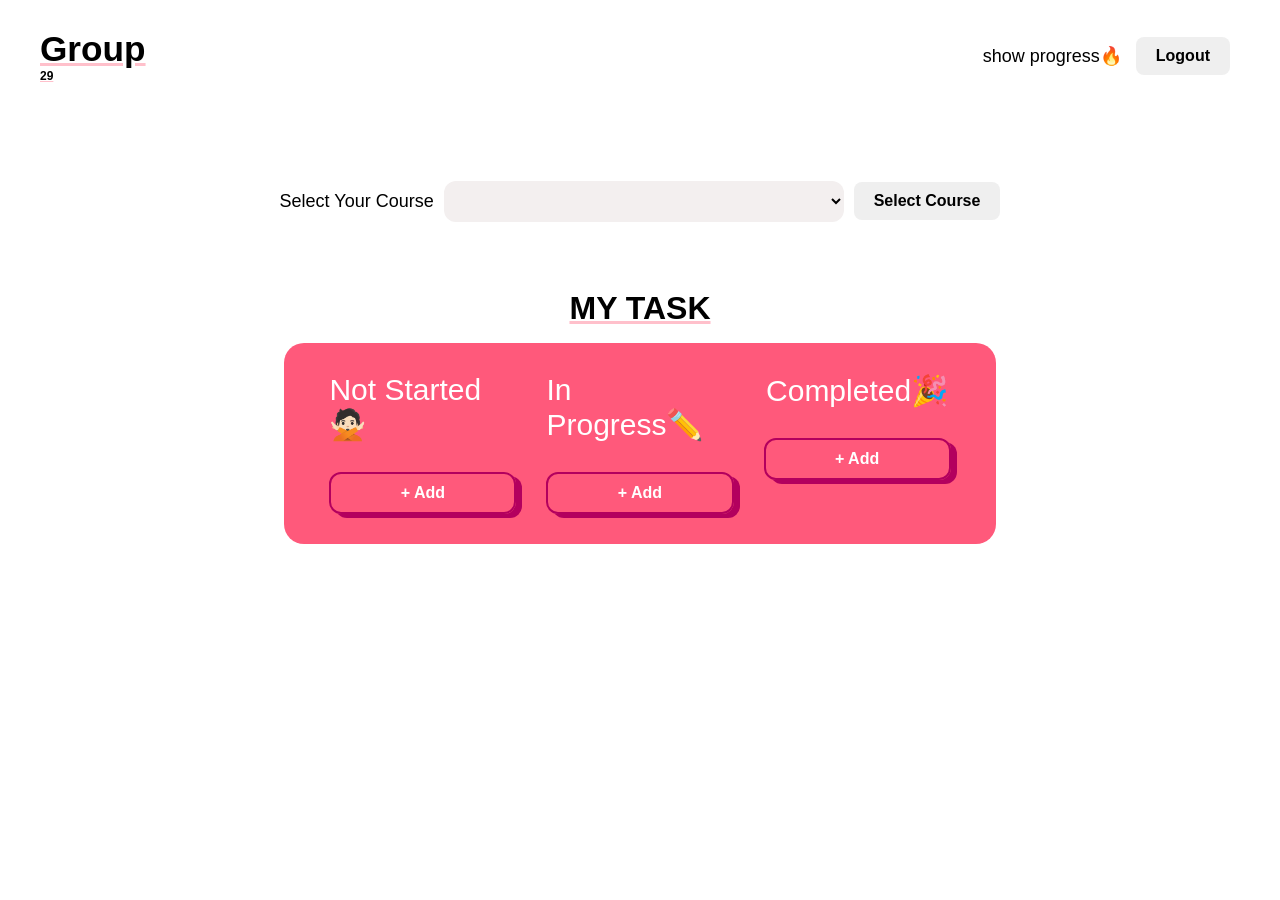
==== home.html @ cfd828da "modify" ====
<!DOCTYPE html>
<html>
  <head>
    <meta charset="UTF-8" />
    <title>MyCourseville API Home Page</title>
    <link rel="stylesheet" href="./reset.css" />
    <link rel="stylesheet" href="style.css" />
    <link rel="stylesheet" href="./summary.css" />
    <!-- <link rel="stylesheet" href="./summary.css" /> -->
    <link rel="preconnect" href="https://fonts.googleapis.com" />
    <link rel="preconnect" href="https://fonts.gstatic.com" crossorigin />
    <script src="./script_cv.js" defer></script>
    <script src="./js/main.js" type="module" defer></script>
  </head>

  <head>
    <meta charset="UTF-8" />
    <title>MyCourseville API Home Page</title>
    <link rel="stylesheet" href="./reset.css" />
    <link rel="stylesheet" href="style.css" />
    <link rel="stylesheet" href="modal.css" />
    <link rel="preconnect" href="https://fonts.googleapis.com" />
    <link rel="preconnect" href="https://fonts.gstatic.com" crossorigin />
    <script src="./script_cv.js" defer></script>
    <!-- <script src="./script_modal.js" defer></script> -->
    <script src="./js/main.js" type="module" defer></script>
  </head>

  <body>
    <header class="menu-bar-wrapper">
      <div class="menu-bar container">
        <h1 id="app-name">Group <span id="group-id"></span></h1>
        <div class="nav-list">
          <div class="summary" id="summary">show progress🔥</div>
          <button class="button logout-button" onclick="logout()">
            Logout
          </button>
        </div>
      </div>
    </header>

    <main>
      <div class="select-container">
        <h2>Select Your Course</h2>
        <select id="course-name"></select>
        <button class="button select-button" id="select-course">
          Select Course
        </button>
      </div>

      <div class="assignment-container">
        <section>
          <h1 class="title">MY TASK</h1>
          <div id="modal-summary">
            <div class="summary-container" id="summary-container">
              <div class="summary-status-all">
                <div class="summary-status-items">
                  <div class="summary-status-item">
                    <p class="summary-item-title">Not started🙅🏻</p>
                    <p class="summary-item-percent" id="notstarted">60%</p>
                  </div>
                </div>
                <div class="summary-status-items">
                  <div class="summary-status-item">
                    <p class="summary-item-title">In Progress✏️</p>
                    <p class="summary-item-percent" id="inprogress">30%</p>
                  </div>
                </div>
                <div class="summary-status-items">
                  <div class="summary-status-item">
                    <p class="summary-item-title">Completed 🎉</p>
                    <p class="summary-item-percent" id="completed">5%</p>
                  </div>
                </div>
                <div class="summary-status-items">
                  <div class="summary-status-item">
                    <p class="summary-item-title">past due💀</p>
                    <p class="summary-item-percent due" id="pastdue">5%</p>
                  </div>
                </div>
                <div class="emoji">🎉</div>
              </div>
              <div class="summary-title">
                <h1 class="summary-item-header">summary 💫</h1>
                <button class="summary-close">close</button>
              </div>
            </div>
          </div>
          <div class="kanban">
            <!--
            <div class="kanban__column">
              <div class="kanban__column-title">Not Started</div>
              <div class="kanban__items">
                <div class="kanban__item-input" contenteditable>Wash the dishes</div>
              </div>
              <button class="kanban__add-item" type="button">+ Add</button>
            </div>
          --></div>
        </section>
      </div>
      <!-- <div class="section-credit">
      &#169; 2110221 Computer Engineering Essentials (2022/2) &#169;
    </div> -->
    </main>
    <script src="./script_summary.js" defer></script>
  </body>
</html>
---- style.css ----
@import url("https://fonts.googleapis.com/css2?family=Montserrat:ital,wght@0,600;1,300;1,400;1,500&display=swap");

:root {
  --standard-border-radius: 8px;
}

header {
  display: flex;
  justify-content: center;
}

body {
  font-family: "JetBrains Mono", sans-serif;
}

section {
  display: flex;
  flex-direction: column;
  justify-content: center;
  align-items: center;
}

.container {
  max-width: 1200px;
  width: 100%;
  margin: 0 auto;
}

/*---- Menu ----*/
.menu-bar-wrapper {
  padding: 20px;
  position: sticky;
  top: 0;
  left: 0;
  right: 0;
  background-color: white;
  z-index: 999;
}

.menu-bar-wrapper.scrolled {
  background-color: #ebb7d9;
}

.menu-bar {
  display: flex;
  justify-content: space-between;
  align-items: center;
  height: 72px;
}

.logo {
  height: 20px;
}

.nav-list {
  display: flex;
  justify-content: center;
  align-items: center;
}

.nav-item {
  display: flex;
  flex-direction: column;
  justify-content: center;
  align-items: center;
}

.nav-item:not(:first-child) {
  margin-left: 24px;
}

.nav-link {
  text-decoration: none;
  color: black;
}

.nav-link:hover {
  color: #f87060;
}

.nav-link:active {
  opacity: 0.5;
}

#app-name {
  font-size: 2.2em;
  font-weight: bold;
  margin: 0;
  text-align: center;
}

.main-container {
  display: flex;
  flex-direction: column;
}

.description {
  text-align: center;
  color: rgb(0, 2, 107);
}

.info {
  font-size: 1em;
}

button {
  padding: 10px 20px;
  margin: 10px 10px;
  cursor: pointer;
  font-size: 16px;
  font-weight: bold;
  border-radius: 8px;
  border: none;
}

.select-button:hover {
  background-color: rgba(0, 0, 0, 0.1);
  transition: all 0.2s ease-in-out;
}

/* Use a limited color palette with bold accents */
.logout-button:hover {
  background-color: rgb(204, 19, 19);
  color: #fff;
  transition: all 0.2s ease-in-out;
}

/* ----- Container ------ */
.select-container {
  display: flex;
  justify-content: center;
  align-items: center;
  margin: 60px 0;
}

select {
  box-shadow: 0 10px 250x rgba(0, 0, 0, 0.25);
  width: 400px;
  max-width: 600px;
  outline: none;
  background: #f3efef;
  padding: 12px;
  border: none;
  border-radius: 12px;
}

/* kanban */

.kanban {
  display: flex;
  padding: 30px;
  max-width: 750px;
  background: #ff597b;
  /* background: hsl(323, 59%, 63%); */
  border-radius: 20px;
}

.kanban * {
  font-family: sans-serif;
}

.kanban__column {
  flex: 1;
  padding-left: 15px;
  padding-right: 15px;
}

/* .kanban__column:not(:last-child) {
  padding-left: 30px;
  padding-right: 30px;
} */

.kanban__column-title {
  margin-bottom: 20px;
  font-size: 30px;
  color: white;
  user-select: none;
  display: flex;
  justify-content: center;
  align-items: center;
}

.kanban__item-input {
  padding: 10px 15px;
  box-sizing: border-box;
  background: white;
  border-radius: 12px;
  cursor: pointer;
  border: 2px solid #de4db3;
  padding: 10px;
  box-shadow: 6px 4px #de4db3;
  transition: box-shadow 0.2s ease-out 0s, transform 0.2s ease-out 0s;
}

.kanban__dropzone {
  height: 10px;
  transition: background 0.15s, height 0.15s;
}

.kanban__dropzone--active {
  height: 20px;
  background: rgba(0, 0, 0, 0.25);
}

.kanban__add-item {
  width: 100%;
  padding: 10px 0;
  font-size: 16px;
  color: white;
  background: rgba(0, 0, 0, 0);
  border: none;
  border-radius: 12px;
  cursor: pointer;
  border: 2px solid #b3005e;
  /* border: 2px solid #b20d7b; */
  /* padding: 10px; */
  margin: 0;
  box-shadow: 6px 4px #b3005e;
}

.kanban__add-item:hover,
.kanban__item-input:hover {
  box-shadow: rgba(32, 32, 32, 0.05) 0px 16px 16px 0px,
    rgba(42, 42, 42, 0.05) 0px 8px 8px 0px,
    rgba(49, 49, 49, 0.05) 0px 4px 4px 0px,
    rgba(45, 45, 45, 0.05) 0px 2px 2px 0px,
    rgba(35, 35, 35, 0.05) 0px 64px 64px 0px,
    rgba(49, 49, 49, 0.05) 0px 32px 32px 0px;
  transform: translate(-5px);
}

.kanban__add-item:hover {
  background: rgba(0, 0, 0, 0.1);
  transition: all 0.15s, height 0.15s;
}

.assignment-container {
  min-width: 780;
  display: flex;
  justify-content: center;
  align-items: center;
  flex-wrap: wrap;
}

.assignments-list {
  display: grid;
  grid-template-columns: 1fr 1fr 1fr;
  grid-template-rows: auto;
  margin: 10px;
  padding: 20px;
  background: #6a5252;
  border-radius: 8px;
}

#assignment-item {
  padding: 12px;
  background: #aeaaaa;
  margin: 12px;
  border-radius: 12px;
  cursor: pointer;
}

@media (max-width: 800px) {
  h2 {
    display: none;
  }
}

@media (max-width: 1000px) {
  .kanban {
    display: inline-block;
  }
}

/* text */

h1 {
  text-align: center;
  font-size: xx-large;
  font-weight: bold;
  margin-bottom: 16px;
  text-decoration-line: underline;
  text-decoration-line: underline;
  text-decoration-color: pink;
}

h2 {
  text-align: center;
  font-size: large;
  margin: 10px;
}

p {
  text-align: center;
}

.section-credit {
  position: sticky;
  bottom: 0;
}
---- summary.css ----
/* Show progress */
.summary {
  /* background-color: aquamarine; */
  width: fit-content;
  padding: 4px;
  border-radius: 8px;
  cursor: pointer;
  font-size: 18px;
}

.summary:hover {
  background-color: rgba(0, 0, 0, 0.2);
}

#modal-summary {
  display: none;
  position: fixed;
  z-index: 999;
  left: 0;
  right: 0;
  top: 0;
  bottom: 0;
  width: 100%;
  height: 100%;
  overflow: auto;
  background-color: rgba(0, 0, 0, 0.4);
  justify-content: center;
  align-items: center;
}
.summary-container {
  width: 700px;
  background-color: #ebb7d9;
  border-radius: 31px;
  transition: all 0.3 ease-in-out;
  margin: 12px;
}

.summary-title {
  border-radius: 0 0 31px 31px;
  background-color: white;
  display: flex;
  justify-content: space-between;
  align-items: center;
  padding: 0;
  margin-top: 20px;
}

.summary-item-header {
  margin: 12px 0 12px 20px;
}

.summary-item-title {
  margin: 16px;
  font-size: 18px;
}

.summary-close {
  margin-right: 18px;
  height: fit-content;
  border: none;
  padding: 8px 14px;
  border-radius: 6px;
  cursor: pointer;
}

.summary-close:hover {
  background-color: rgba(0, 0, 0, 0.2);
}

.summary-status-all {
  display: flex;
  justify-content: space-around;
  align-items: center;
}

.summary-status-items {
  width: fit-content;
}

.summary-status-item:first-child {
  margin-left: 14px;
}

.summary-status-items:not(:first-child) {
  margin-left: 14px;
}

.summary-item-percent {
  background-color: white;
  width: fit-content;
  padding: 24px;
  border-radius: 16px;
  font-size: 24px;
  margin: 12px;
}

.due {
  background-color: #be5656;
}

.emoji {
  margin: 0 20px;
  font-size: 50px;
}
---- summary.css ----
/* Show progress */
.summary {
  /* background-color: aquamarine; */
  width: fit-content;
  padding: 4px;
  border-radius: 8px;
  cursor: pointer;
  font-size: 18px;
}

.summary:hover {
  background-color: rgba(0, 0, 0, 0.2);
}

#modal-summary {
  display: none;
  position: fixed;
  z-index: 999;
  left: 0;
  right: 0;
  top: 0;
  bottom: 0;
  width: 100%;
  height: 100%;
  overflow: auto;
  background-color: rgba(0, 0, 0, 0.4);
  justify-content: center;
  align-items: center;
}
.summary-container {
  width: 700px;
  background-color: #ebb7d9;
  border-radius: 31px;
  transition: all 0.3 ease-in-out;
  margin: 12px;
}

.summary-title {
  border-radius: 0 0 31px 31px;
  background-color: white;
  display: flex;
  justify-content: space-between;
  align-items: center;
  padding: 0;
  margin-top: 20px;
}

.summary-item-header {
  margin: 12px 0 12px 20px;
}

.summary-item-title {
  margin: 16px;
  font-size: 18px;
}

.summary-close {
  margin-right: 18px;
  height: fit-content;
  border: none;
  padding: 8px 14px;
  border-radius: 6px;
  cursor: pointer;
}

.summary-close:hover {
  background-color: rgba(0, 0, 0, 0.2);
}

.summary-status-all {
  display: flex;
  justify-content: space-around;
  align-items: center;
}

.summary-status-items {
  width: fit-content;
}

.summary-status-item:first-child {
  margin-left: 14px;
}

.summary-status-items:not(:first-child) {
  margin-left: 14px;
}

.summary-item-percent {
  background-color: white;
  width: fit-content;
  padding: 24px;
  border-radius: 16px;
  font-size: 24px;
  margin: 12px;
}

.due {
  background-color: #be5656;
}

.emoji {
  margin: 0 20px;
  font-size: 50px;
}
---- style.css ----
@import url("https://fonts.googleapis.com/css2?family=Montserrat:ital,wght@0,600;1,300;1,400;1,500&display=swap");

:root {
  --standard-border-radius: 8px;
}

header {
  display: flex;
  justify-content: center;
}

body {
  font-family: "JetBrains Mono", sans-serif;
}

section {
  display: flex;
  flex-direction: column;
  justify-content: center;
  align-items: center;
}

.container {
  max-width: 1200px;
  width: 100%;
  margin: 0 auto;
}

/*---- Menu ----*/
.menu-bar-wrapper {
  padding: 20px;
  position: sticky;
  top: 0;
  left: 0;
  right: 0;
  background-color: white;
  z-index: 999;
}

.menu-bar-wrapper.scrolled {
  background-color: #ebb7d9;
}

.menu-bar {
  display: flex;
  justify-content: space-between;
  align-items: center;
  height: 72px;
}

.logo {
  height: 20px;
}

.nav-list {
  display: flex;
  justify-content: center;
  align-items: center;
}

.nav-item {
  display: flex;
  flex-direction: column;
  justify-content: center;
  align-items: center;
}

.nav-item:not(:first-child) {
  margin-left: 24px;
}

.nav-link {
  text-decoration: none;
  color: black;
}

.nav-link:hover {
  color: #f87060;
}

.nav-link:active {
  opacity: 0.5;
}

#app-name {
  font-size: 2.2em;
  font-weight: bold;
  margin: 0;
  text-align: center;
}

.main-container {
  display: flex;
  flex-direction: column;
}

.description {
  text-align: center;
  color: rgb(0, 2, 107);
}

.info {
  font-size: 1em;
}

button {
  padding: 10px 20px;
  margin: 10px 10px;
  cursor: pointer;
  font-size: 16px;
  font-weight: bold;
  border-radius: 8px;
  border: none;
}

.select-button:hover {
  background-color: rgba(0, 0, 0, 0.1);
  transition: all 0.2s ease-in-out;
}

/* Use a limited color palette with bold accents */
.logout-button:hover {
  background-color: rgb(204, 19, 19);
  color: #fff;
  transition: all 0.2s ease-in-out;
}

/* ----- Container ------ */
.select-container {
  display: flex;
  justify-content: center;
  align-items: center;
  margin: 60px 0;
}

select {
  box-shadow: 0 10px 250x rgba(0, 0, 0, 0.25);
  width: 400px;
  max-width: 600px;
  outline: none;
  background: #f3efef;
  padding: 12px;
  border: none;
  border-radius: 12px;
}

/* kanban */

.kanban {
  display: flex;
  padding: 30px;
  max-width: 750px;
  background: #ff597b;
  /* background: hsl(323, 59%, 63%); */
  border-radius: 20px;
}

.kanban * {
  font-family: sans-serif;
}

.kanban__column {
  flex: 1;
  padding-left: 15px;
  padding-right: 15px;
}

/* .kanban__column:not(:last-child) {
  padding-left: 30px;
  padding-right: 30px;
} */

.kanban__column-title {
  margin-bottom: 20px;
  font-size: 30px;
  color: white;
  user-select: none;
  display: flex;
  justify-content: center;
  align-items: center;
}

.kanban__item-input {
  padding: 10px 15px;
  box-sizing: border-box;
  background: white;
  border-radius: 12px;
  cursor: pointer;
  border: 2px solid #de4db3;
  padding: 10px;
  box-shadow: 6px 4px #de4db3;
  transition: box-shadow 0.2s ease-out 0s, transform 0.2s ease-out 0s;
}

.kanban__dropzone {
  height: 10px;
  transition: background 0.15s, height 0.15s;
}

.kanban__dropzone--active {
  height: 20px;
  background: rgba(0, 0, 0, 0.25);
}

.kanban__add-item {
  width: 100%;
  padding: 10px 0;
  font-size: 16px;
  color: white;
  background: rgba(0, 0, 0, 0);
  border: none;
  border-radius: 12px;
  cursor: pointer;
  border: 2px solid #b3005e;
  /* border: 2px solid #b20d7b; */
  /* padding: 10px; */
  margin: 0;
  box-shadow: 6px 4px #b3005e;
}

.kanban__add-item:hover,
.kanban__item-input:hover {
  box-shadow: rgba(32, 32, 32, 0.05) 0px 16px 16px 0px,
    rgba(42, 42, 42, 0.05) 0px 8px 8px 0px,
    rgba(49, 49, 49, 0.05) 0px 4px 4px 0px,
    rgba(45, 45, 45, 0.05) 0px 2px 2px 0px,
    rgba(35, 35, 35, 0.05) 0px 64px 64px 0px,
    rgba(49, 49, 49, 0.05) 0px 32px 32px 0px;
  transform: translate(-5px);
}

.kanban__add-item:hover {
  background: rgba(0, 0, 0, 0.1);
  transition: all 0.15s, height 0.15s;
}

.assignment-container {
  min-width: 780;
  display: flex;
  justify-content: center;
  align-items: center;
  flex-wrap: wrap;
}

.assignments-list {
  display: grid;
  grid-template-columns: 1fr 1fr 1fr;
  grid-template-rows: auto;
  margin: 10px;
  padding: 20px;
  background: #6a5252;
  border-radius: 8px;
}

#assignment-item {
  padding: 12px;
  background: #aeaaaa;
  margin: 12px;
  border-radius: 12px;
  cursor: pointer;
}

@media (max-width: 800px) {
  h2 {
    display: none;
  }
}

@media (max-width: 1000px) {
  .kanban {
    display: inline-block;
  }
}

/* text */

h1 {
  text-align: center;
  font-size: xx-large;
  font-weight: bold;
  margin-bottom: 16px;
  text-decoration-line: underline;
  text-decoration-line: underline;
  text-decoration-color: pink;
}

h2 {
  text-align: center;
  font-size: large;
  margin: 10px;
}

p {
  text-align: center;
}

.section-credit {
  position: sticky;
  bottom: 0;
}
---- modal.css ----
.modal {
  display: none;
  position: fixed;
  z-index: 1;
  left: 0;
  right: 0;
  top: 0;
  bottom: 0;
  width: 100%;
  height: 100%;
  overflow: auto;
  background-color: rgba(0, 0, 0, 0.4);
}

.modal-content {
  border-radius: 16px;
  background-color: white;
  margin: 15% auto;
  padding: 20px;
  border: 1px solid #888;
  width: 80%;
  height: auto;
  /* position: abslute; */
}

.modal-title {
  color: #000000;
  float: center;
  font-size: 28px;
  font-weight: bold;
  text-align: start;
  margin: 12px;
  text-decoration: none;
}

.close {
  background-color: #f4ecec;
  border-radius: 12px;
  padding: 12px;
  color: #222;
  float: right;
  font-size: 13px;
  font-weight: bold;
  transition: all 0.2s ease-in-out;
}

.close:hover,
.close:focus {
  color: #000;
  background-color: rgba(0, 0, 0, 0.4);
  text-decoration: none;
  cursor: pointer;
}

.instruction-container {
  display: flex;
  width: auto;
  flex-direction: column;
}

.modal-day-left {
  display: flex;
  margin-top: 12px;
  height: fit-content;
  width: fit-content;
  object-fit: contain;
  padding: 10px 15px;
  box-sizing: border-box;
  background: white;
  border-radius: 12px;
  cursor: pointer;
  border: 2px solid #ece9b0;
  padding: 10px;
  box-shadow: 6px 4px #ece9b0;
  transition: box-shadow 0.2s ease-out 0s, transform 0.2s ease-out 0s;
}

.modal-day-left:hover {
  box-shadow: rgba(32, 32, 32, 0.05) 0px 16px 16px 0px,
    rgba(42, 42, 42, 0.05) 0px 8px 8px 0px,
    rgba(49, 49, 49, 0.05) 0px 4px 4px 0px,
    rgba(45, 45, 45, 0.05) 0px 2px 2px 0px,
    rgba(35, 35, 35, 0.05) 0px 64px 64px 0px,
    rgba(49, 49, 49, 0.05) 0px 32px 32px 0px;
  transform: translate(-5px);
}

.countdown {
  display: flex;
  font-size: 12px;
  padding: 0;
  margin: 4px;
}

span {
  display: flex;
  font-size: 12px;
}

p {
  margin-left: 12px;
  text-align: start;
}

p.modal-label {
  margin: 12px;
  text-align: start;
  font-size: 1rem;
  font-weight: 600;
}

.modal-duedate {
  width: fit-content;
  background-color: #ece9b0;
  align-self: flex-end;
  transform: color 0.3s ease-in-out;
}

.modal-duedate:hover {
  background-color: rgb(204, 19, 19);
  color: #fff;
  transition: all 0.2s ease-in-out;
}

.item-day-left {
  background-color: #ece9b0;
  transform: color 0.3s ease-in-out;
  width: fit-content;
  padding: 4px;
  border-radius: 6px;
  margin-left: 0px;
  font-weight: 100;
}
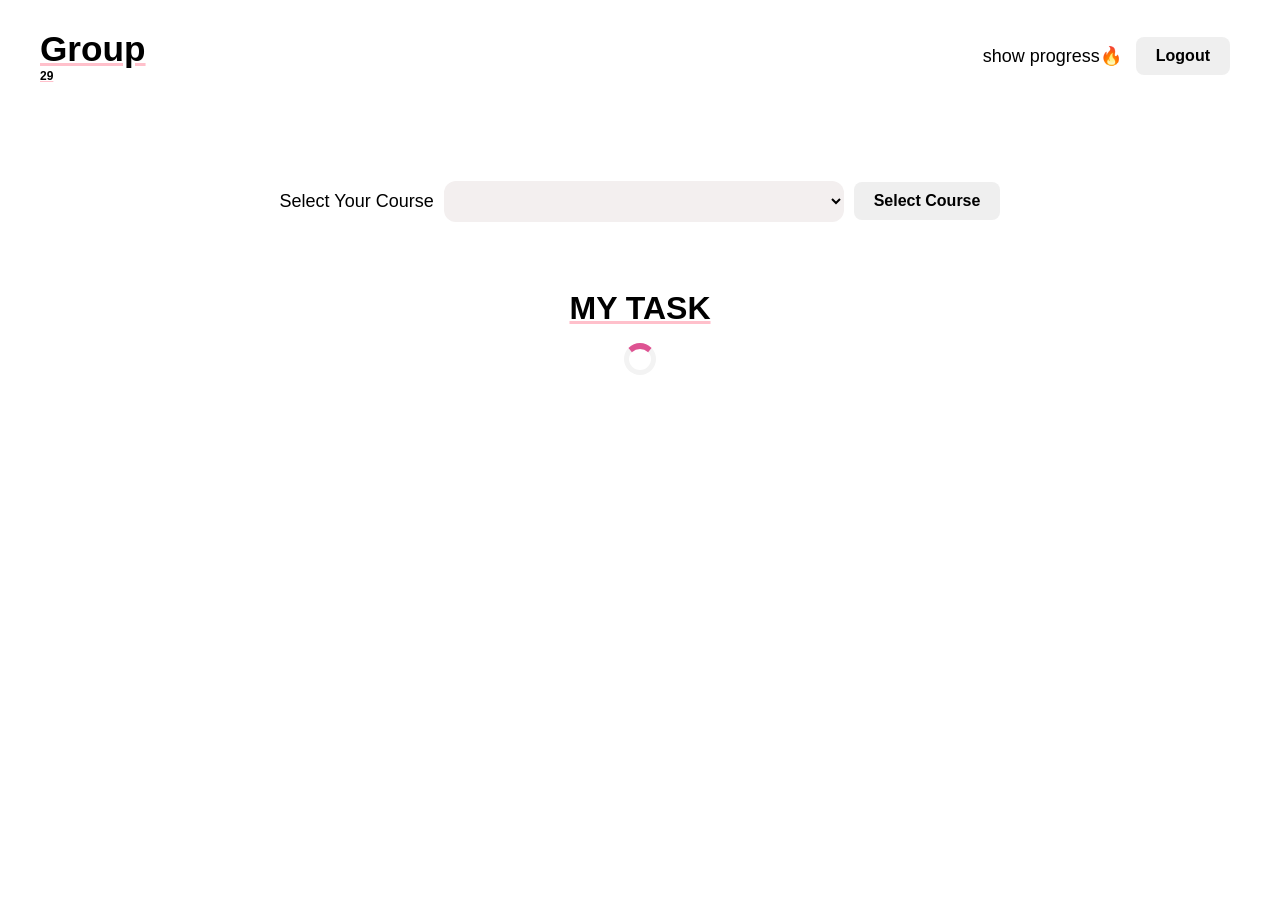
==== commit d2b51177: "add loading spin" ====
--- a/home.html
+++ b/home.html
@@ -22,7 +22,6 @@
     <link rel="preconnect" href="https://fonts.googleapis.com" />
     <link rel="preconnect" href="https://fonts.gstatic.com" crossorigin />
     <script src="./script_cv.js" defer></script>
-    <!-- <script src="./script_modal.js" defer></script> -->
     <script src="./js/main.js" type="module" defer></script>
   </head>
 
@@ -86,6 +85,7 @@
               </div>
             </div>
           </div>
+          <div id="loading"></div>
           <div class="kanban">
             <!--
             <div class="kanban__column">
--- a/style.css
+++ b/style.css
@@ -147,7 +147,7 @@
 /* kanban */
 
 .kanban {
-  display: flex;
+  display: none;
   padding: 30px;
   max-width: 750px;
   background: #ff597b;
@@ -298,3 +298,41 @@
   position: sticky;
   bottom: 0;
 }
+
+#loading {
+  width: 2rem;
+  height: 2rem;
+  border: 5px solid #f3f3f3;
+  border-top: 6px solid #de5392;
+  border-radius: 100%;
+  margin: auto;
+  visibility: hidden;
+  animation: spin 1s infinite linear;
+}
+#loading.display {
+  visibility: visible;
+}
+
+#loading-selected {
+  width: 2rem;
+  height: 2rem;
+  border: 5px solid #f3f3f3;
+  border-top: 6px solid #de5392;
+  border-radius: 100%;
+  margin: auto;
+  visibility: hidden;
+  animation: spin 1s infinite linear;
+}
+
+#loading.display {
+  visibility: visible;
+}
+
+@keyframes spin {
+  from {
+    transform: rotate(0deg);
+  }
+  to {
+    transform: rotate(360deg);
+  }
+}
--- a/style.css
+++ b/style.css
@@ -147,7 +147,7 @@
 /* kanban */
 
 .kanban {
-  display: flex;
+  display: none;
   padding: 30px;
   max-width: 750px;
   background: #ff597b;
@@ -298,3 +298,41 @@
   position: sticky;
   bottom: 0;
 }
+
+#loading {
+  width: 2rem;
+  height: 2rem;
+  border: 5px solid #f3f3f3;
+  border-top: 6px solid #de5392;
+  border-radius: 100%;
+  margin: auto;
+  visibility: hidden;
+  animation: spin 1s infinite linear;
+}
+#loading.display {
+  visibility: visible;
+}
+
+#loading-selected {
+  width: 2rem;
+  height: 2rem;
+  border: 5px solid #f3f3f3;
+  border-top: 6px solid #de5392;
+  border-radius: 100%;
+  margin: auto;
+  visibility: hidden;
+  animation: spin 1s infinite linear;
+}
+
+#loading.display {
+  visibility: visible;
+}
+
+@keyframes spin {
+  from {
+    transform: rotate(0deg);
+  }
+  to {
+    transform: rotate(360deg);
+  }
+}
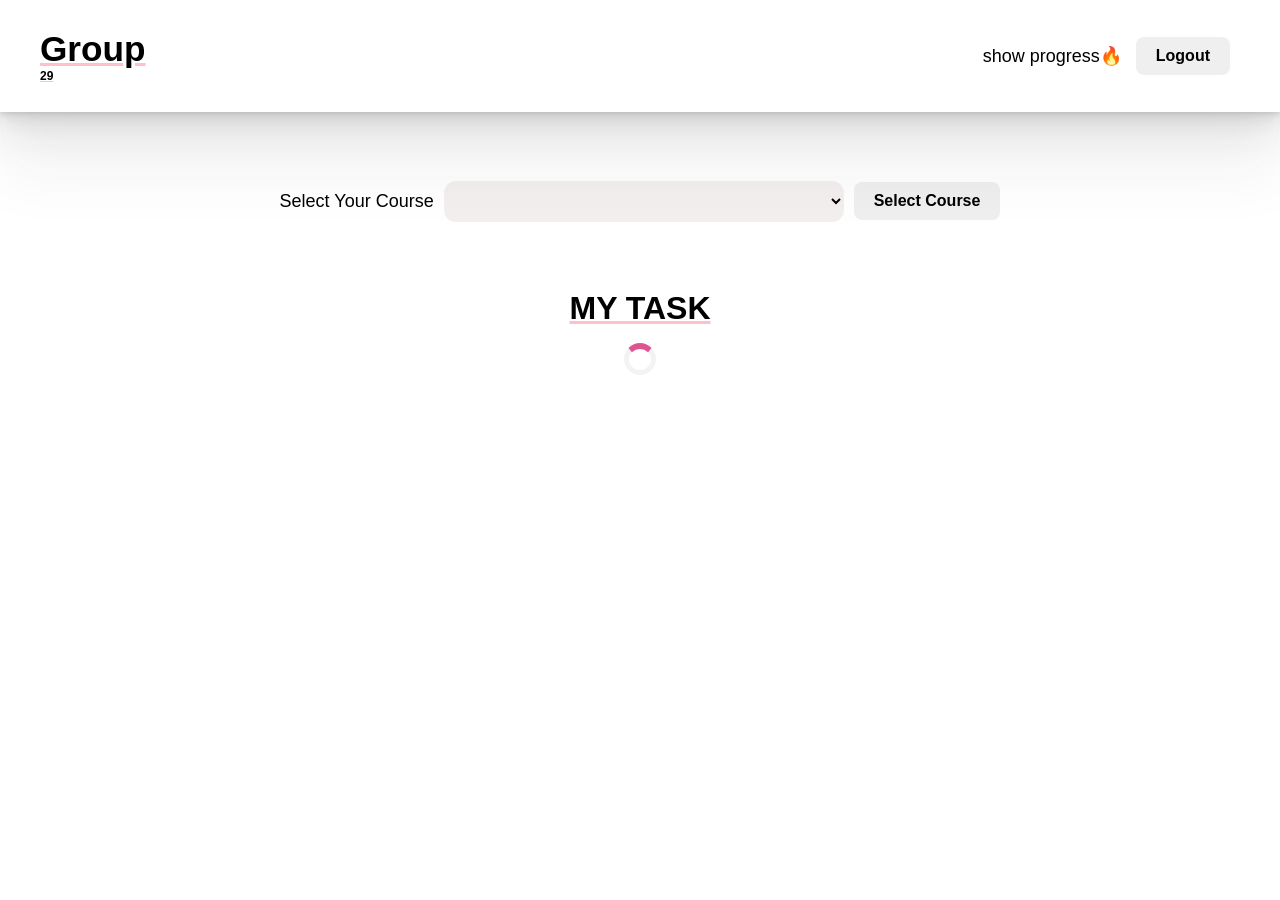
==== commit 846adb37: "change style and refactor some part" ====
--- a/home.html
+++ b/home.html
@@ -71,12 +71,6 @@
                     <p class="summary-item-percent" id="completed">5%</p>
                   </div>
                 </div>
-                <div class="summary-status-items">
-                  <div class="summary-status-item">
-                    <p class="summary-item-title">past due💀</p>
-                    <p class="summary-item-percent due" id="pastdue">5%</p>
-                  </div>
-                </div>
                 <div class="emoji">🎉</div>
               </div>
               <div class="summary-title">
--- a/style.css
+++ b/style.css
@@ -35,6 +35,12 @@
   right: 0;
   background-color: white;
   z-index: 999;
+  box-shadow: rgba(32, 32, 32, 0.05) 0px 16px 16px 0px,
+    rgba(42, 42, 42, 0.05) 0px 8px 8px 0px,
+    rgba(49, 49, 49, 0.05) 0px 4px 4px 0px,
+    rgba(45, 45, 45, 0.05) 0px 2px 2px 0px,
+    rgba(35, 35, 35, 0.05) 0px 64px 64px 0px,
+    rgba(49, 49, 49, 0.05) 0px 32px 32px 0px;
 }
 
 .menu-bar-wrapper.scrolled {
@@ -268,7 +274,8 @@
 
 @media (max-width: 1000px) {
   .kanban {
-    display: inline-block;
+    display: flex;
+    flex-direction: column;
   }
 }
 
@@ -306,11 +313,11 @@
   border-top: 6px solid #de5392;
   border-radius: 100%;
   margin: auto;
-  visibility: hidden;
+  display: none;
   animation: spin 1s infinite linear;
 }
 #loading.display {
-  visibility: visible;
+  display: block;
 }
 
 #loading-selected {
--- a/summary.css
+++ b/summary.css
@@ -35,6 +35,23 @@
   margin: 12px;
 }
 
+@media (max-width: 760px) {
+  .summary-status-all {
+    display: flex;
+    flex-direction: column;
+  }
+
+  .summary-status-item {
+    display: flex;
+    justify-content: center;
+    align-items: center;
+  }
+
+  .summary-item-title {
+    font-size: 36px;
+  }
+}
+
 .summary-title {
   border-radius: 0 0 31px 31px;
   background-color: white;
@@ -51,7 +68,8 @@
 
 .summary-item-title {
   margin: 16px;
-  font-size: 18px;
+  font-size: 20px;
+  font-weight: 700;
 }
 
 .summary-close {
--- a/summary.css
+++ b/summary.css
@@ -35,6 +35,23 @@
   margin: 12px;
 }
 
+@media (max-width: 760px) {
+  .summary-status-all {
+    display: flex;
+    flex-direction: column;
+  }
+
+  .summary-status-item {
+    display: flex;
+    justify-content: center;
+    align-items: center;
+  }
+
+  .summary-item-title {
+    font-size: 36px;
+  }
+}
+
 .summary-title {
   border-radius: 0 0 31px 31px;
   background-color: white;
@@ -51,7 +68,8 @@
 
 .summary-item-title {
   margin: 16px;
-  font-size: 18px;
+  font-size: 20px;
+  font-weight: 700;
 }
 
 .summary-close {
--- a/style.css
+++ b/style.css
@@ -35,6 +35,12 @@
   right: 0;
   background-color: white;
   z-index: 999;
+  box-shadow: rgba(32, 32, 32, 0.05) 0px 16px 16px 0px,
+    rgba(42, 42, 42, 0.05) 0px 8px 8px 0px,
+    rgba(49, 49, 49, 0.05) 0px 4px 4px 0px,
+    rgba(45, 45, 45, 0.05) 0px 2px 2px 0px,
+    rgba(35, 35, 35, 0.05) 0px 64px 64px 0px,
+    rgba(49, 49, 49, 0.05) 0px 32px 32px 0px;
 }
 
 .menu-bar-wrapper.scrolled {
@@ -268,7 +274,8 @@
 
 @media (max-width: 1000px) {
   .kanban {
-    display: inline-block;
+    display: flex;
+    flex-direction: column;
   }
 }
 
@@ -306,11 +313,11 @@
   border-top: 6px solid #de5392;
   border-radius: 100%;
   margin: auto;
-  visibility: hidden;
+  display: none;
   animation: spin 1s infinite linear;
 }
 #loading.display {
-  visibility: visible;
+  display: block;
 }
 
 #loading-selected {
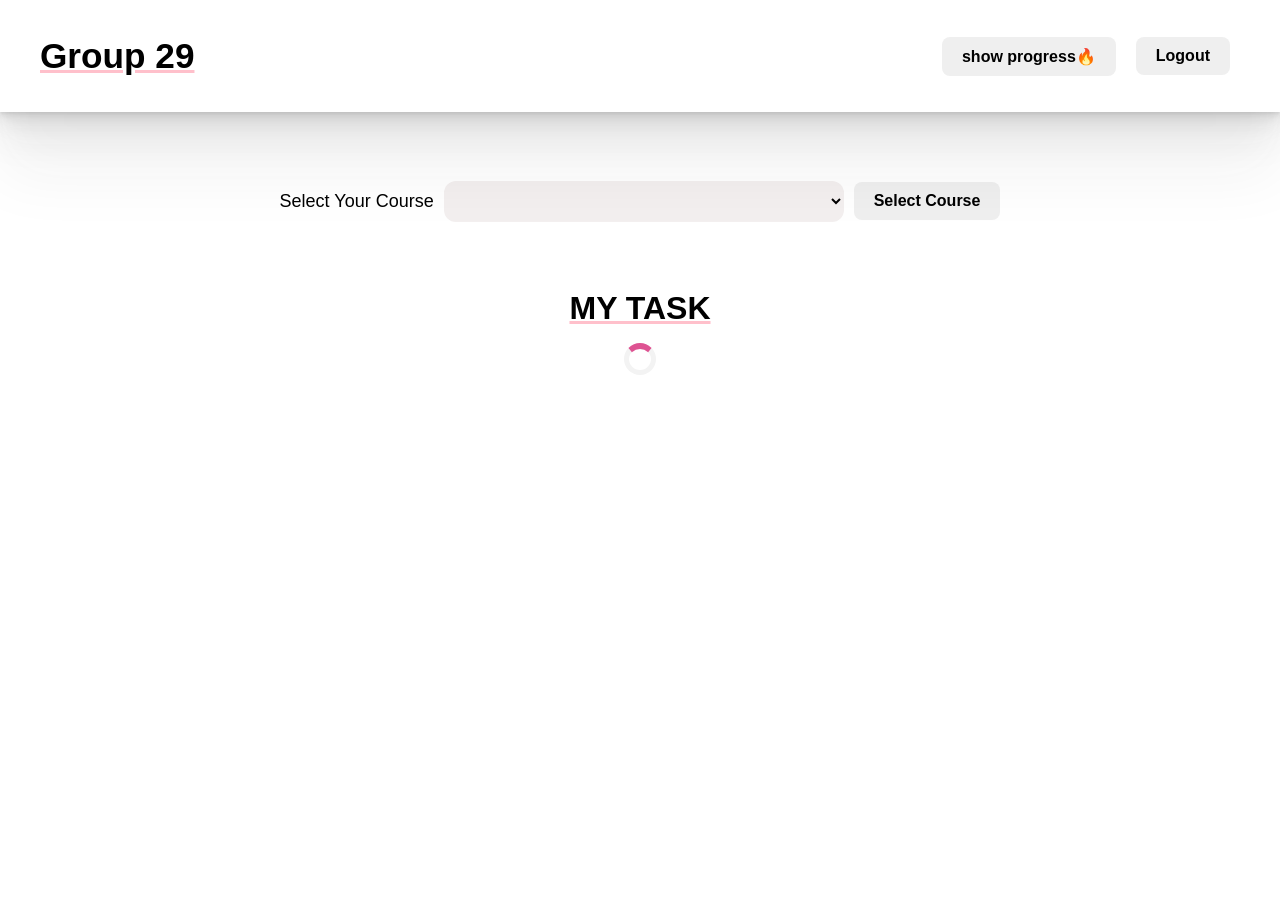
==== commit b3c11d3c: "final edit" ====
--- a/home.html
+++ b/home.html
@@ -3,34 +3,25 @@
   <head>
     <meta charset="UTF-8" />
     <title>MyCourseville API Home Page</title>
-    <link rel="stylesheet" href="./reset.css" />
-    <link rel="stylesheet" href="style.css" />
-    <link rel="stylesheet" href="./summary.css" />
-    <!-- <link rel="stylesheet" href="./summary.css" /> -->
+    <link rel="stylesheet" href="./css/reset.css" />
+    <link rel="stylesheet" href="./css/style.css" />
+    <link rel="stylesheet" href="./css/modal.css" />
+    <link rel="stylesheet" href="./css/summary.css" />
     <link rel="preconnect" href="https://fonts.googleapis.com" />
     <link rel="preconnect" href="https://fonts.gstatic.com" crossorigin />
-    <script src="./script_cv.js" defer></script>
-    <script src="./js/main.js" type="module" defer></script>
-  </head>
-
-  <head>
-    <meta charset="UTF-8" />
-    <title>MyCourseville API Home Page</title>
-    <link rel="stylesheet" href="./reset.css" />
-    <link rel="stylesheet" href="style.css" />
-    <link rel="stylesheet" href="modal.css" />
-    <link rel="preconnect" href="https://fonts.googleapis.com" />
-    <link rel="preconnect" href="https://fonts.gstatic.com" crossorigin />
-    <script src="./script_cv.js" defer></script>
+    <script src="./js/auth.js" defer></script>
     <script src="./js/main.js" type="module" defer></script>
   </head>
 
   <body>
     <header class="menu-bar-wrapper">
       <div class="menu-bar container">
-        <h1 id="app-name">Group <span id="group-id"></span></h1>
+        <h1 id="app-name">Group 29</h1>
+        <div id="username"></div>
         <div class="nav-list">
-          <div class="summary" id="summary">show progress🔥</div>
+          <button class="button summary-button" id="summary">
+            show progress🔥
+          </button>
           <button class="button logout-button" onclick="logout()">
             Logout
           </button>
@@ -81,6 +72,7 @@
           </div>
           <div id="loading"></div>
           <div class="kanban">
+            <!-- Expected Output -->
             <!--
             <div class="kanban__column">
               <div class="kanban__column-title">Not Started</div>
@@ -92,10 +84,7 @@
           --></div>
         </section>
       </div>
-      <!-- <div class="section-credit">
-      &#169; 2110221 Computer Engineering Essentials (2022/2) &#169;
-    </div> -->
     </main>
-    <script src="./script_summary.js" defer></script>
+    <script src="./js/script_summary.js" defer></script>
   </body>
 </html>
--- a/css/style.css
+++ b/css/style.css
@@ -0,0 +1,355 @@
+@import url("https://fonts.googleapis.com/css2?family=Montserrat:ital,wght@0,600;1,300;1,400;1,500&display=swap");
+
+:root {
+  --standard-border-radius: 8px;
+}
+
+header {
+  display: flex;
+  justify-content: center;
+}
+
+body {
+  font-family: "JetBrains Mono", sans-serif;
+}
+
+section {
+  display: flex;
+  flex-direction: column;
+  justify-content: center;
+  align-items: center;
+}
+
+.container {
+  max-width: 1200px;
+  width: 100%;
+  margin: 0 auto;
+}
+
+/*---- Menu ----*/
+.menu-bar-wrapper {
+  padding: 20px;
+  position: sticky;
+  top: 0;
+  left: 0;
+  right: 0;
+  background-color: white;
+  z-index: 999;
+  box-shadow: rgba(32, 32, 32, 0.05) 0px 16px 16px 0px,
+    rgba(42, 42, 42, 0.05) 0px 8px 8px 0px,
+    rgba(49, 49, 49, 0.05) 0px 4px 4px 0px,
+    rgba(45, 45, 45, 0.05) 0px 2px 2px 0px,
+    rgba(35, 35, 35, 0.05) 0px 64px 64px 0px,
+    rgba(49, 49, 49, 0.05) 0px 32px 32px 0px;
+}
+
+.menu-bar-wrapper.scrolled {
+  background-color: #ebb7d9;
+}
+
+.menu-bar {
+  display: flex;
+  justify-content: space-between;
+  align-items: center;
+  height: 72px;
+}
+
+.logo {
+  height: 20px;
+}
+
+.nav-list {
+  display: flex;
+  justify-content: center;
+  align-items: center;
+}
+
+.nav-item {
+  display: flex;
+  flex-direction: column;
+  justify-content: center;
+  align-items: center;
+}
+
+.nav-item:not(:first-child) {
+  margin-left: 24px;
+}
+
+.nav-link {
+  text-decoration: none;
+  color: black;
+}
+
+.nav-link:hover {
+  color: #f87060;
+}
+
+.nav-link:active {
+  opacity: 0.5;
+}
+
+#app-name {
+  font-size: 2.2em;
+  font-weight: bold;
+  margin: 0;
+  text-align: center;
+}
+
+#username {
+  font-size: 1.403534274673462835768276em;
+}
+
+.main-container {
+  display: flex;
+  flex-direction: column;
+}
+
+.description {
+  text-align: center;
+  color: rgb(0, 2, 107);
+}
+
+.info {
+  font-size: 1em;
+}
+
+button {
+  padding: 10px 20px;
+  margin: 10px 10px;
+  cursor: pointer;
+  font-size: 16px;
+  font-weight: bold;
+  border-radius: 8px;
+  border: none;
+}
+
+.summary-button:hover {
+  background-color: #ff597b;
+  color: white;
+  transition: all 0.2s ease-in-out;
+}
+
+.select-button:hover {
+  background-color: rgba(0, 0, 0, 0.1);
+  transition: all 0.2s ease-in-out;
+}
+
+/* Use a limited color palette with bold accents */
+.logout-button:hover {
+  background-color: rgb(204, 19, 19);
+  color: #fff;
+  transition: all 0.2s ease-in-out;
+}
+
+/* ----- Container ------ */
+.select-container {
+  display: flex;
+  justify-content: center;
+  align-items: center;
+  margin: 60px 0;
+}
+
+select {
+  box-shadow: 0 10px 250x rgba(0, 0, 0, 0.25);
+  width: 400px;
+  max-width: 600px;
+  outline: none;
+  background: #f3efef;
+  padding: 12px;
+  border: none;
+  border-radius: 12px;
+}
+
+/* kanban */
+
+.kanban {
+  display: none;
+  padding: 30px;
+  max-width: 750px;
+  background: #ff597b;
+  /* background: hsl(323, 59%, 63%); */
+  border-radius: 20px;
+}
+
+.kanban * {
+  font-family: sans-serif;
+}
+
+.kanban__column {
+  flex: 1;
+  padding-left: 15px;
+  padding-right: 15px;
+}
+
+/* .kanban__column:not(:last-child) {
+  padding-left: 30px;
+  padding-right: 30px;
+} */
+
+.kanban__column-title {
+  margin-bottom: 20px;
+  font-size: 30px;
+  color: white;
+  user-select: none;
+  display: flex;
+  justify-content: center;
+  align-items: center;
+}
+
+.kanban__item-input {
+  padding: 10px 15px;
+  box-sizing: border-box;
+  background: white;
+  border-radius: 12px;
+  cursor: pointer;
+  border: 2px solid #de4db3;
+  padding: 10px;
+  box-shadow: 6px 4px #de4db3;
+  transition: box-shadow 0.2s ease-out 0s, transform 0.2s ease-out 0s;
+}
+
+.kanban__dropzone {
+  height: 10px;
+  transition: background 0.15s, height 0.15s;
+}
+
+.kanban__dropzone--active {
+  height: 20px;
+  background: rgba(0, 0, 0, 0.25);
+}
+
+.kanban__add-item {
+  width: 100%;
+  padding: 10px 0;
+  font-size: 16px;
+  color: white;
+  background: rgba(0, 0, 0, 0);
+  border: none;
+  border-radius: 12px;
+  cursor: pointer;
+  border: 2px solid #b3005e;
+  /* border: 2px solid #b20d7b; */
+  /* padding: 10px; */
+  margin: 0;
+  box-shadow: 6px 4px #b3005e;
+}
+
+.kanban__add-item:hover,
+.kanban__item-input:hover {
+  box-shadow: rgba(32, 32, 32, 0.05) 0px 16px 16px 0px,
+    rgba(42, 42, 42, 0.05) 0px 8px 8px 0px,
+    rgba(49, 49, 49, 0.05) 0px 4px 4px 0px,
+    rgba(45, 45, 45, 0.05) 0px 2px 2px 0px,
+    rgba(35, 35, 35, 0.05) 0px 64px 64px 0px,
+    rgba(49, 49, 49, 0.05) 0px 32px 32px 0px;
+  transform: translate(-5px);
+}
+
+.kanban__add-item:hover {
+  background: rgba(0, 0, 0, 0.1);
+  transition: all 0.15s, height 0.15s;
+}
+
+.assignment-container {
+  min-width: 780;
+  display: flex;
+  justify-content: center;
+  align-items: center;
+  flex-wrap: wrap;
+}
+
+.assignments-list {
+  display: grid;
+  grid-template-columns: 1fr 1fr 1fr;
+  grid-template-rows: auto;
+  margin: 10px;
+  padding: 20px;
+  background: #6a5252;
+  border-radius: 8px;
+}
+
+#assignment-item {
+  padding: 12px;
+  background: #aeaaaa;
+  margin: 12px;
+  border-radius: 12px;
+  cursor: pointer;
+}
+
+@media (max-width: 800px) {
+  h2 {
+    display: none;
+  }
+}
+
+@media (max-width: 1000px) {
+  .kanban {
+    display: flex;
+    flex-direction: column;
+  }
+}
+
+/* text */
+
+h1 {
+  text-align: center;
+  font-size: xx-large;
+  font-weight: bold;
+  margin-bottom: 16px;
+  text-decoration-line: underline;
+  text-decoration-line: underline;
+  text-decoration-color: pink;
+}
+
+h2 {
+  text-align: center;
+  font-size: large;
+  margin: 10px;
+}
+
+p {
+  text-align: center;
+}
+
+.section-credit {
+  position: sticky;
+  bottom: 0;
+}
+
+#loading {
+  width: 2rem;
+  height: 2rem;
+  border: 5px solid #f3f3f3;
+  border-top: 6px solid #de5392;
+  border-radius: 100%;
+  margin: auto;
+  display: none;
+  animation: spin 1s infinite linear;
+}
+#loading.display {
+  display: block;
+}
+
+#loading-selected {
+  width: 2rem;
+  height: 2rem;
+  border: 5px solid #f3f3f3;
+  border-top: 6px solid #de5392;
+  border-radius: 100%;
+  margin: auto;
+  visibility: hidden;
+  animation: spin 1s infinite linear;
+}
+
+#loading.display {
+  visibility: visible;
+}
+
+@keyframes spin {
+  from {
+    transform: rotate(0deg);
+  }
+  to {
+    transform: rotate(360deg);
+  }
+}
--- a/css/modal.css
+++ b/css/modal.css
@@ -0,0 +1,133 @@
+.modal {
+  display: none;
+  position: fixed;
+  z-index: 1;
+  left: 0;
+  right: 0;
+  top: 0;
+  bottom: 0;
+  width: 100%;
+  height: 100%;
+  overflow: auto;
+  background-color: rgba(0, 0, 0, 0.4);
+}
+
+.modal-content {
+  border-radius: 16px;
+  background-color: white;
+  margin: 15% auto;
+  padding: 20px;
+  border: 1px solid #888;
+  width: 80%;
+  height: auto;
+  /* position: abslute; */
+}
+
+.modal-title {
+  color: #000000;
+  float: center;
+  font-size: 28px;
+  font-weight: bold;
+  text-align: start;
+  margin: 12px;
+  text-decoration: none;
+}
+
+.close {
+  background-color: #f4ecec;
+  border-radius: 12px;
+  padding: 12px;
+  color: #222;
+  float: right;
+  font-size: 13px;
+  font-weight: bold;
+  transition: all 0.2s ease-in-out;
+}
+
+.close:hover,
+.close:focus {
+  color: #000;
+  background-color: rgba(0, 0, 0, 0.4);
+  text-decoration: none;
+  cursor: pointer;
+}
+
+.instruction-container {
+  display: flex;
+  width: auto;
+  flex-direction: column;
+}
+
+.modal-day-left {
+  display: flex;
+  margin-top: 12px;
+  height: fit-content;
+  width: fit-content;
+  object-fit: contain;
+  padding: 10px 15px;
+  box-sizing: border-box;
+  background: white;
+  border-radius: 12px;
+  cursor: pointer;
+  border: 2px solid #ece9b0;
+  padding: 10px;
+  box-shadow: 6px 4px #ece9b0;
+  transition: box-shadow 0.2s ease-out 0s, transform 0.2s ease-out 0s;
+}
+
+.modal-day-left:hover {
+  box-shadow: rgba(32, 32, 32, 0.05) 0px 16px 16px 0px,
+    rgba(42, 42, 42, 0.05) 0px 8px 8px 0px,
+    rgba(49, 49, 49, 0.05) 0px 4px 4px 0px,
+    rgba(45, 45, 45, 0.05) 0px 2px 2px 0px,
+    rgba(35, 35, 35, 0.05) 0px 64px 64px 0px,
+    rgba(49, 49, 49, 0.05) 0px 32px 32px 0px;
+  transform: translate(-5px);
+}
+
+.countdown {
+  display: flex;
+  font-size: 12px;
+  padding: 0;
+  margin: 4px;
+}
+
+span {
+  display: flex;
+  font-size: 12px;
+}
+
+p {
+  margin-left: 12px;
+  text-align: start;
+}
+
+p.modal-label {
+  margin: 12px;
+  text-align: start;
+  font-size: 1rem;
+  font-weight: 600;
+}
+
+.modal-duedate {
+  width: fit-content;
+  background-color: #ece9b0;
+  align-self: flex-end;
+  transform: color 0.3s ease-in-out;
+}
+
+.modal-duedate:hover {
+  background-color: rgb(204, 19, 19);
+  color: #fff;
+  transition: all 0.2s ease-in-out;
+}
+
+.item-day-left {
+  background-color: #ece9b0;
+  transform: color 0.3s ease-in-out;
+  width: fit-content;
+  padding: 4px;
+  border-radius: 6px;
+  margin-left: 0px;
+  font-weight: 100;
+}
--- a/css/summary.css
+++ b/css/summary.css
@@ -0,0 +1,122 @@
+/* Show progress */
+.summary {
+  /* background-color: aquamarine; */
+  width: fit-content;
+  padding: 4px;
+  border-radius: 8px;
+  cursor: pointer;
+  font-size: 18px;
+}
+
+.summary:hover {
+  background-color: rgba(0, 0, 0, 0.2);
+}
+
+#modal-summary {
+  display: none;
+  position: fixed;
+  z-index: 999;
+  left: 0;
+  right: 0;
+  top: 0;
+  bottom: 0;
+  width: 100%;
+  height: 100%;
+  overflow: auto;
+  background-color: rgba(0, 0, 0, 0.4);
+  justify-content: center;
+  align-items: center;
+}
+.summary-container {
+  width: 700px;
+  background-color: #ebb7d9;
+  border-radius: 31px;
+  transition: all 0.3 ease-in-out;
+  margin: 12px;
+}
+
+@media (max-width: 760px) {
+  .summary-status-all {
+    display: flex;
+    flex-direction: column;
+  }
+
+  .summary-status-item {
+    display: flex;
+    justify-content: center;
+    align-items: center;
+  }
+
+  .summary-item-title {
+    font-size: 36px;
+  }
+}
+
+.summary-title {
+  border-radius: 0 0 31px 31px;
+  background-color: white;
+  display: flex;
+  justify-content: space-between;
+  align-items: center;
+  padding: 0;
+  margin-top: 20px;
+}
+
+.summary-item-header {
+  margin: 12px 0 12px 20px;
+}
+
+.summary-item-title {
+  margin: 16px;
+  font-size: 20px;
+  font-weight: 700;
+}
+
+.summary-close {
+  margin-right: 18px;
+  height: fit-content;
+  border: none;
+  padding: 8px 14px;
+  border-radius: 6px;
+  cursor: pointer;
+}
+
+.summary-close:hover {
+  background-color: rgba(0, 0, 0, 0.2);
+}
+
+.summary-status-all {
+  display: flex;
+  justify-content: space-around;
+  align-items: center;
+}
+
+.summary-status-items {
+  width: fit-content;
+}
+
+.summary-status-item:first-child {
+  margin-left: 14px;
+}
+
+.summary-status-items:not(:first-child) {
+  margin-left: 14px;
+}
+
+.summary-item-percent {
+  background-color: white;
+  width: fit-content;
+  padding: 24px;
+  border-radius: 16px;
+  font-size: 24px;
+  margin: 12px;
+}
+
+.due {
+  background-color: #be5656;
+}
+
+.emoji {
+  margin: 0 20px;
+  font-size: 50px;
+}
